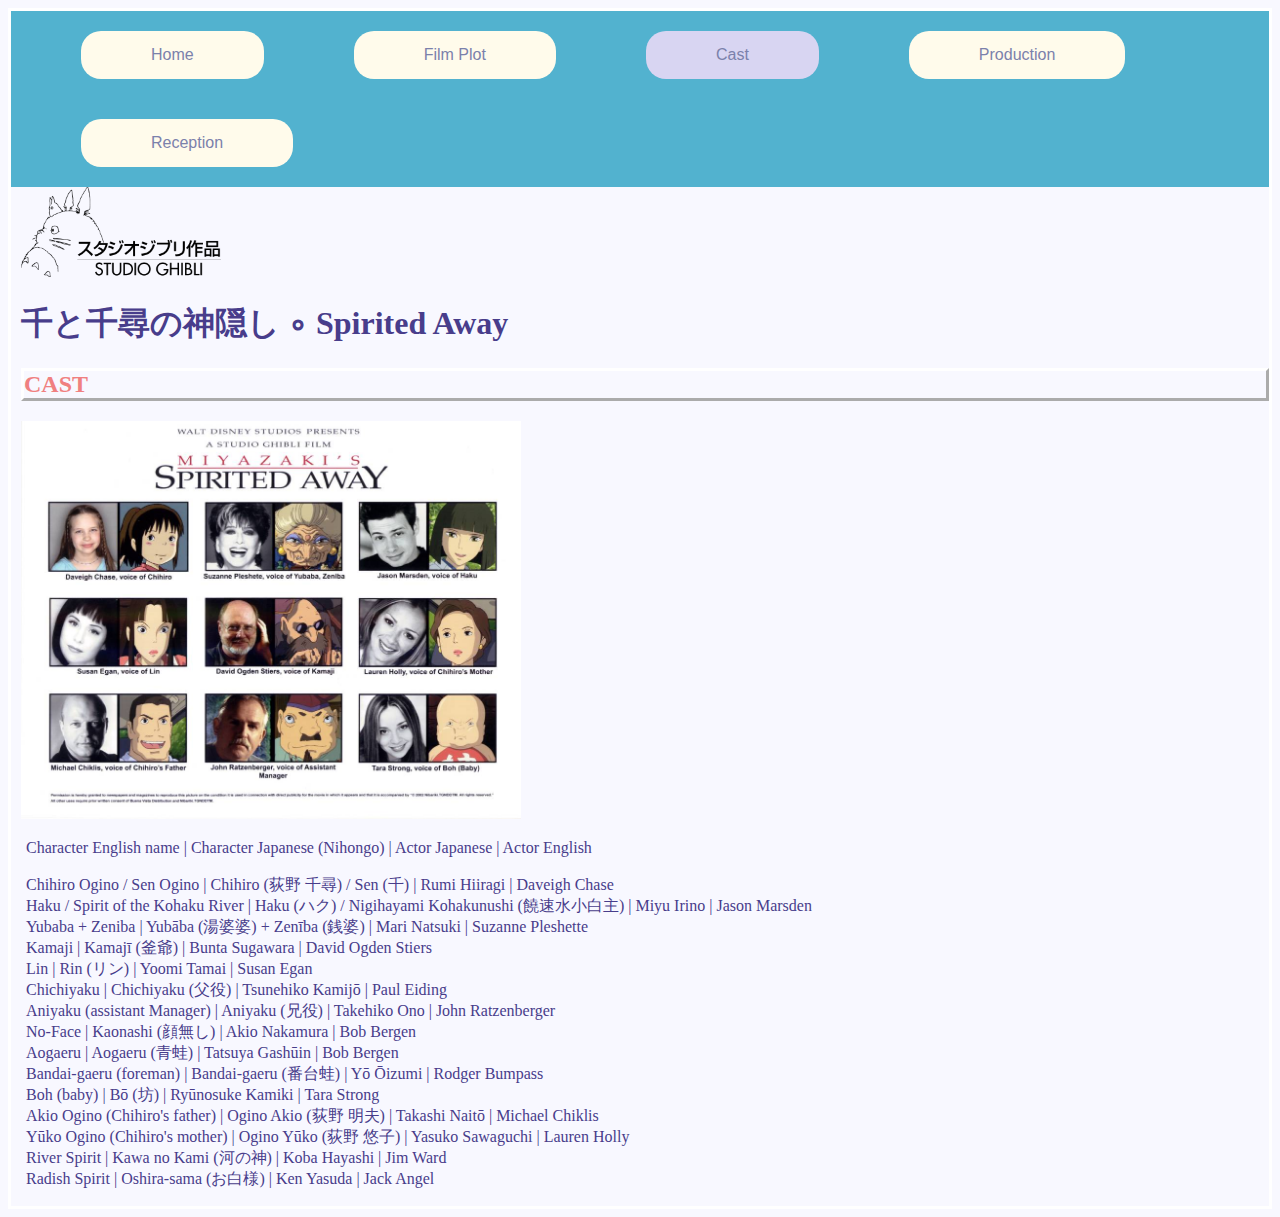
==== SpritedAway Home/cast.html @ 6ca8e380 "linked pages to nav bar" ====
<!DOCTYPE html>
<html lang="en">
<head>
    <meta charset="utf-8">
    <meta name="viewport" content="width=device-width">
    <link rel="stylesheet" href="styles.css">
    <title>Spirited Away Fansite</title>
</head>
    
<style>
ul {
  list-style-type: none;
  margin: 0;
  padding: 0;
  overflow: hidden;
  background-color: #52b2cf;
}

li {
    margin-left: 50px;
  float:Left;
}

li a {
  display: block;
    border-radius: 20px;
    background-color: #fffbeb;
  color: #7b81ab;
font-family: Arial, Helvetica, sans-serif;
  text-align: center;
  padding: 15px 18px;
padding-right: 70px;
padding-left: 70px;
    margin: 20px;
  text-decoration:none;
}

li a:hover:not(.active) {
  background-color: #fff1cc;
}

.active {
  background-color: #d8d5f2;
}
</style>
    
<body>

<ul>
    <li><a href="Home.html">Home</a></li>
    <li><a href="FilmPlot.html">Film Plot</a></li>
    <li><a class="active" href="cast.html">Cast</a></li>
    <li><a href="prod.html">Production</a></li>
    <li><a href="recept.html">Reception</a></li>
</ul>
 
<body>
    <img src="images/Studio_Ghibli_logo.svg.png" alt="Studio Ghibli Logo" width="200" height="90">
    <h1> 千と千尋の神隠し ∘  Spirited Away  </h1>
   
    <h2> CAST </h2>
    <img src="images/Voices.jpg" alt="side by side image of voice actors and characters" width="500" height="398">
    <p>
        Character English name | Character Japanese (Nihongo) | Actor Japanese | Actor English <br>

        <br> Chihiro Ogino / Sen	Ogino | Chihiro (荻野 千尋) / Sen (千) | Rumi Hiiragi | Daveigh Chase
        <br> Haku / Spirit of the Kohaku River | Haku (ハク) / Nigihayami Kohakunushi (饒速水小白主) | Miyu Irino | Jason Marsden
        <br> Yubaba + Zeniba | Yubāba (湯婆婆) + Zenība (銭婆) | Mari Natsuki | Suzanne Pleshette
        <br> Kamaji | Kamajī (釜爺) | Bunta Sugawara | David Ogden Stiers
        <br> Lin | Rin (リン) | Yoomi Tamai | Susan Egan
        <br> Chichiyaku | Chichiyaku (父役) | Tsunehiko Kamijō | Paul Eiding
        <br> Aniyaku (assistant Manager) | Aniyaku (兄役) | Takehiko Ono | John Ratzenberger
        <br> No-Face | Kaonashi (顔無し) | Akio Nakamura | Bob Bergen
        <br> Aogaeru | Aogaeru (青蛙) | Tatsuya Gashūin | Bob Bergen
        <br> Bandai-gaeru (foreman) | Bandai-gaeru (番台蛙) | Yō Ōizumi | Rodger Bumpass
        <br> Boh (baby) | Bō (坊)	| Ryūnosuke Kamiki | Tara Strong
        <br> Akio Ogino (Chihiro's father) | Ogino Akio (荻野 明夫) | Takashi Naitō | Michael Chiklis
        <br> Yūko Ogino (Chihiro's mother) | Ogino Yūko (荻野 悠子) | Yasuko Sawaguchi | Lauren Holly
        <br> River Spirit | Kawa no Kami (河の神) | Koba Hayashi | Jim Ward
        <br> Radish Spirit | Oshira-sama (お白様) | Ken Yasuda | Jack Angel
    </p>

</body>
</html>
---- SpritedAway Home/styles.css ----
body{
    background-color: ghostwhite;
    border-style: solid;
    border-color: white;
}

img{
     margin-left: 10px;
}

h1 {
  color: darkslateblue;
  margin-left: 20px;
    margin-left: 10px;
}

h2 {
  color: lightcoral;
    border-style: outset;
  border-color: white;
    margin-left: 10px;
}

p{
    margin-left: 15px;
    color: darkslateblue;
}
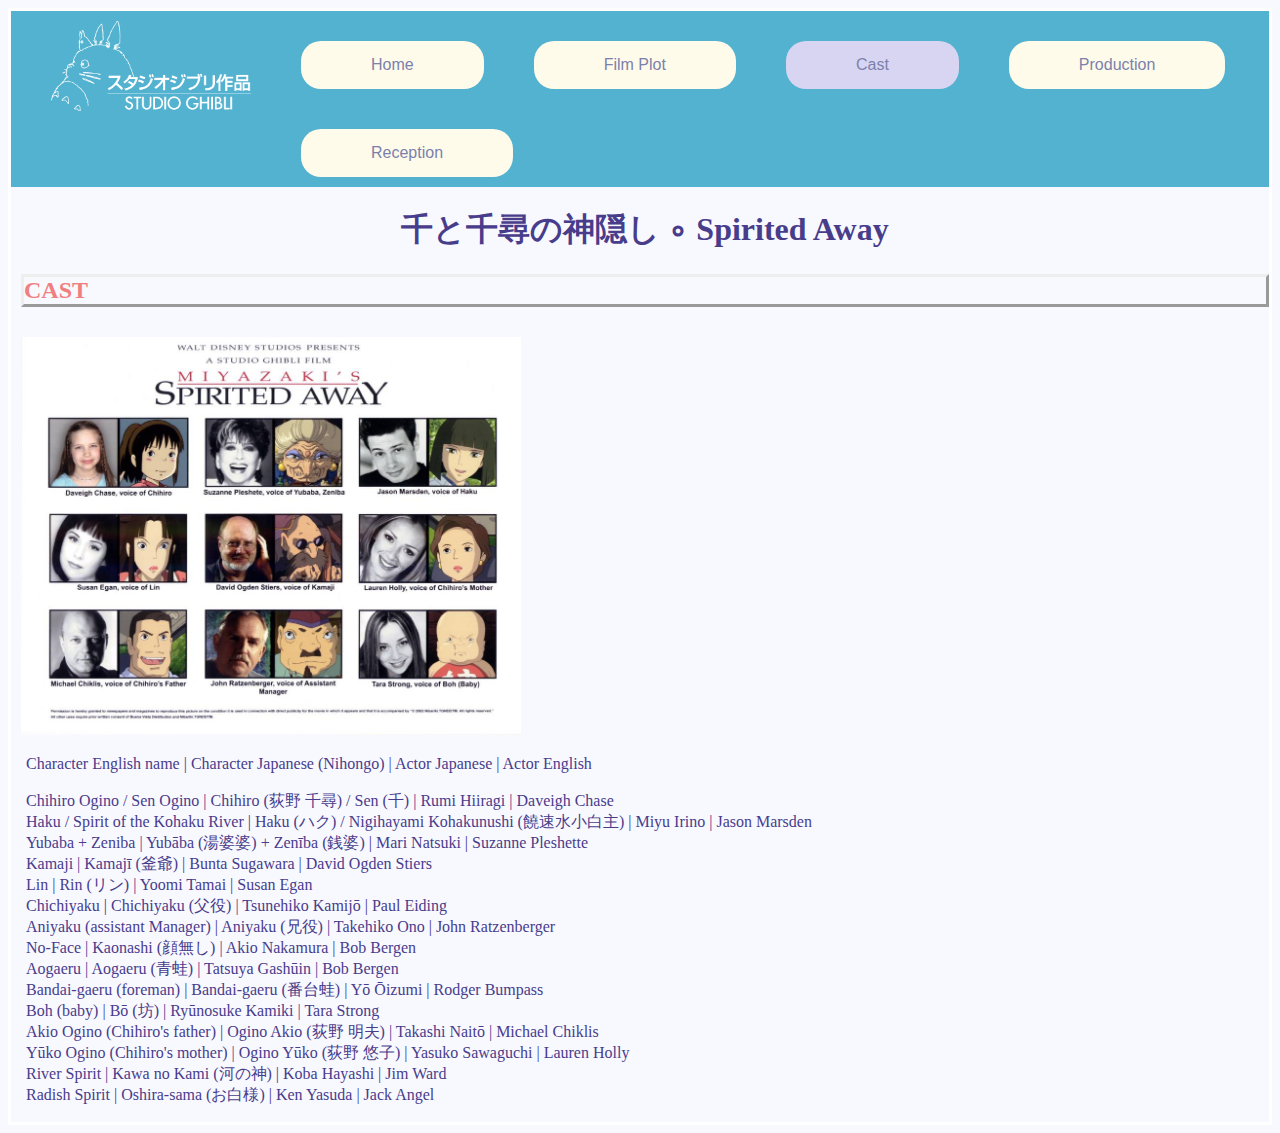
==== commit d988fc7d: "Added Logo to more pages + image adjustment" ====
--- a/SpritedAway Home/cast.html
+++ b/SpritedAway Home/cast.html
@@ -7,46 +7,8 @@
     <title>Spirited Away Fansite</title>
 </head>
     
-<style>
-ul {
-  list-style-type: none;
-  margin: 0;
-  padding: 0;
-  overflow: hidden;
-  background-color: #52b2cf;
-}
-
-li {
-    margin-left: 50px;
-  float:Left;
-}
-
-li a {
-  display: block;
-    border-radius: 20px;
-    background-color: #fffbeb;
-  color: #7b81ab;
-font-family: Arial, Helvetica, sans-serif;
-  text-align: center;
-  padding: 15px 18px;
-padding-right: 70px;
-padding-left: 70px;
-    margin: 20px;
-  text-decoration:none;
-}
-
-li a:hover:not(.active) {
-  background-color: #fff1cc;
-}
-
-.active {
-  background-color: #d8d5f2;
-}
-</style>
-    
-<body>
-
 <ul>
+    <li> <img src= "images/Ghibli%20Logo%20white.png" alt="Studio Ghibli Logo" width="200" height="90"></li>
     <li><a href="Home.html">Home</a></li>
     <li><a href="FilmPlot.html">Film Plot</a></li>
     <li><a class="active" href="cast.html">Cast</a></li>
@@ -55,7 +17,6 @@
 </ul>
  
 <body>
-    <img src="images/Studio_Ghibli_logo.svg.png" alt="Studio Ghibli Logo" width="200" height="90">
     <h1> 千と千尋の神隠し ∘  Spirited Away  </h1>
    
     <h2> CAST </h2>
--- a/SpritedAway Home/styles.css
+++ b/SpritedAway Home/styles.css
@@ -1,3 +1,39 @@
+ul {
+  list-style-type: none;
+  margin: 0;
+  padding: 0;
+  overflow: hidden;
+  background-color: #52b2cf;
+}
+
+li {
+    margin-left: 30px;
+    float:Left;
+}
+
+li a {
+    display: block;
+    border-radius: 20px;
+    background-color: #fffbeb;
+    color: #7b81ab;
+    font-family: Arial, Helvetica, sans-serif;
+    text-align: center;
+    padding: 15px 18px;
+    padding-right: 70px;
+    padding-left: 70px;
+    margin: 10px;
+    margin-top:30px;
+    text-decoration:none;
+}
+
+li a:hover:not(.active) {
+  background-color: #fff1cc;
+}
+
+.active {
+  background-color: #d8d5f2;
+}
+
 
 body{
     background-color: ghostwhite;
@@ -6,23 +42,35 @@
 }
 
 img{
-     margin-left: 10px;
+    margin-left: 10px;
+    margin-right: 10px;
+    margin-top: 10px;
+    
 }
 
 h1 {
-  color: darkslateblue;
-  margin-left: 20px;
+    text-align: center;
+    color: darkslateblue;
+    margin-left: 20px;
     margin-left: 10px;
 }
 
 h2 {
-  color: lightcoral;
+    color: lightcoral;
     border-style: outset;
-  border-color: white;
+    border-color:;
     margin-left: 10px;
+}
+p1{
+    color: red;
 }
 
 p{
     margin-left: 15px;
     color: darkslateblue;
+}
+
+
+img{
+     margin-left: 10px;
 }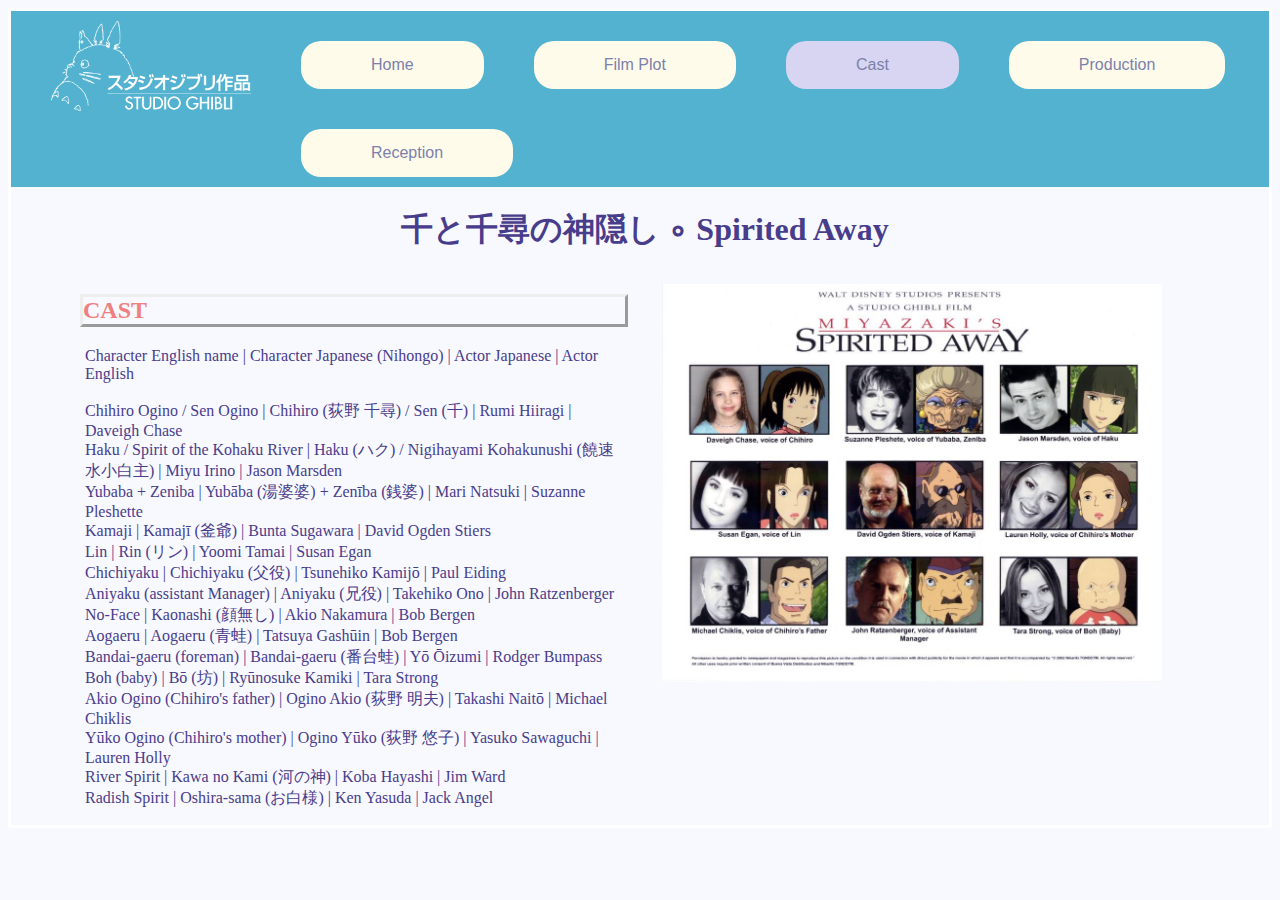
==== commit 4f7b84be: "Added grid system to Cast page" ====
--- a/SpritedAway Home/cast.html
+++ b/SpritedAway Home/cast.html
@@ -3,7 +3,8 @@
 <head>
     <meta charset="utf-8">
     <meta name="viewport" content="width=device-width">
-    <link rel="stylesheet" href="styles.css">
+    <link rel="stylesheet" href="cast.css">
+    <link rel="stylesheet" href="bootstrap-5.1.3-dist/css/bootstrap-grid.css">
     <title>Spirited Away Fansite</title>
 </head>
     
@@ -15,31 +16,40 @@
     <li><a href="prod.html">Production</a></li>
     <li><a href="recept.html">Reception</a></li>
 </ul>
- 
-<body>
-    <h1> 千と千尋の神隠し ∘  Spirited Away  </h1>
-   
-    <h2> CAST </h2>
-    <img src="images/Voices.jpg" alt="side by side image of voice actors and characters" width="500" height="398">
-    <p>
-        Character English name | Character Japanese (Nihongo) | Actor Japanese | Actor English <br>
 
-        <br> Chihiro Ogino / Sen	Ogino | Chihiro (荻野 千尋) / Sen (千) | Rumi Hiiragi | Daveigh Chase
-        <br> Haku / Spirit of the Kohaku River | Haku (ハク) / Nigihayami Kohakunushi (饒速水小白主) | Miyu Irino | Jason Marsden
-        <br> Yubaba + Zeniba | Yubāba (湯婆婆) + Zenība (銭婆) | Mari Natsuki | Suzanne Pleshette
-        <br> Kamaji | Kamajī (釜爺) | Bunta Sugawara | David Ogden Stiers
-        <br> Lin | Rin (リン) | Yoomi Tamai | Susan Egan
-        <br> Chichiyaku | Chichiyaku (父役) | Tsunehiko Kamijō | Paul Eiding
-        <br> Aniyaku (assistant Manager) | Aniyaku (兄役) | Takehiko Ono | John Ratzenberger
-        <br> No-Face | Kaonashi (顔無し) | Akio Nakamura | Bob Bergen
-        <br> Aogaeru | Aogaeru (青蛙) | Tatsuya Gashūin | Bob Bergen
-        <br> Bandai-gaeru (foreman) | Bandai-gaeru (番台蛙) | Yō Ōizumi | Rodger Bumpass
-        <br> Boh (baby) | Bō (坊)	| Ryūnosuke Kamiki | Tara Strong
-        <br> Akio Ogino (Chihiro's father) | Ogino Akio (荻野 明夫) | Takashi Naitō | Michael Chiklis
-        <br> Yūko Ogino (Chihiro's mother) | Ogino Yūko (荻野 悠子) | Yasuko Sawaguchi | Lauren Holly
-        <br> River Spirit | Kawa no Kami (河の神) | Koba Hayashi | Jim Ward
-        <br> Radish Spirit | Oshira-sama (お白様) | Ken Yasuda | Jack Angel
-    </p>
+<h1> 千と千尋の神隠し ∘  Spirited Away  </h1>
 
-</body>
+<div class="container">
+    <div class="row">
+    <div class="col"> 
+        <body>
+        <h2> CAST </h2>
+        <p>
+            Character English name | Character Japanese (Nihongo) | Actor Japanese | Actor English <br>
+
+            <br> Chihiro Ogino / Sen	Ogino | Chihiro (荻野 千尋) / Sen (千) | Rumi Hiiragi | Daveigh Chase
+            <br> Haku / Spirit of the Kohaku River | Haku (ハク) / Nigihayami Kohakunushi (饒速水小白主) | Miyu Irino | Jason Marsden
+            <br> Yubaba + Zeniba | Yubāba (湯婆婆) + Zenība (銭婆) | Mari Natsuki | Suzanne Pleshette
+            <br> Kamaji | Kamajī (釜爺) | Bunta Sugawara | David Ogden Stiers
+            <br> Lin | Rin (リン) | Yoomi Tamai | Susan Egan
+            <br> Chichiyaku | Chichiyaku (父役) | Tsunehiko Kamijō | Paul Eiding
+            <br> Aniyaku (assistant Manager) | Aniyaku (兄役) | Takehiko Ono | John Ratzenberger
+            <br> No-Face | Kaonashi (顔無し) | Akio Nakamura | Bob Bergen
+            <br> Aogaeru | Aogaeru (青蛙) | Tatsuya Gashūin | Bob Bergen
+            <br> Bandai-gaeru (foreman) | Bandai-gaeru (番台蛙) | Yō Ōizumi | Rodger Bumpass
+            <br> Boh (baby) | Bō (坊)	| Ryūnosuke Kamiki | Tara Strong
+            <br> Akio Ogino (Chihiro's father) | Ogino Akio (荻野 明夫) | Takashi Naitō | Michael Chiklis
+            <br> Yūko Ogino (Chihiro's mother) | Ogino Yūko (荻野 悠子) | Yasuko Sawaguchi | Lauren Holly
+            <br> River Spirit | Kawa no Kami (河の神) | Koba Hayashi | Jim Ward
+            <br> Radish Spirit | Oshira-sama (お白様) | Ken Yasuda | Jack Angel
+        </p>
+        </body>
+    </div>
+        
+    <div class="col">
+        <img src="images/Voices.jpg" alt="side by side image of voice actors and characters" width="500" height="398">
+    </div>
+    </div>
+</div>
+    
 </html>--- a/SpritedAway Home/cast.css
+++ b/SpritedAway Home/cast.css
@@ -0,0 +1,87 @@
+ul {
+  list-style-type: none;
+  margin: 0;
+  padding: 0;
+  overflow: hidden;
+  background-color: #52b2cf;
+}
+
+li {
+    margin-left: 30px;
+    float:Left;
+}
+
+li a {
+    display: block;
+    border-radius: 20px;
+    background-color: #fffbeb;
+    color: #7b81ab;
+    font-family: Arial, Helvetica, sans-serif;
+    text-align: center;
+    padding: 15px 18px;
+    padding-right: 70px;
+    padding-left: 70px;
+    margin: 10px;
+    margin-top:30px;
+    text-decoration:none;
+}
+
+li a:hover:not(.active) {
+  background-color: #fff1cc;
+}
+
+.active {
+  background-color: #d8d5f2;
+}
+
+
+body{
+    background-color: ghostwhite;
+    border-style: solid;
+    border-color: white;
+}
+
+img{
+    margin-left: 10px;
+    margin-right: 10px;
+    margin-top: 10px;
+    
+}
+
+h1 {
+    text-align: center;
+    color: darkslateblue;
+    margin-left: 20px;
+    margin-left: 10px;
+}
+
+h2 {
+    color: lightcoral;
+    border-style: outset;
+    border-color:;
+    margin-left: 10px;
+}
+p1{
+    color: red;
+}
+
+p{
+    margin-left: 15px;
+    color: darkslateblue;
+}
+
+
+img{
+     margin-left: 10px;
+}
+
+<div class="container">
+  <div class="row">
+    <div class="col">
+      Column
+    </div>
+    <div class="col">
+      Column
+    </div>
+  </div>
+</div>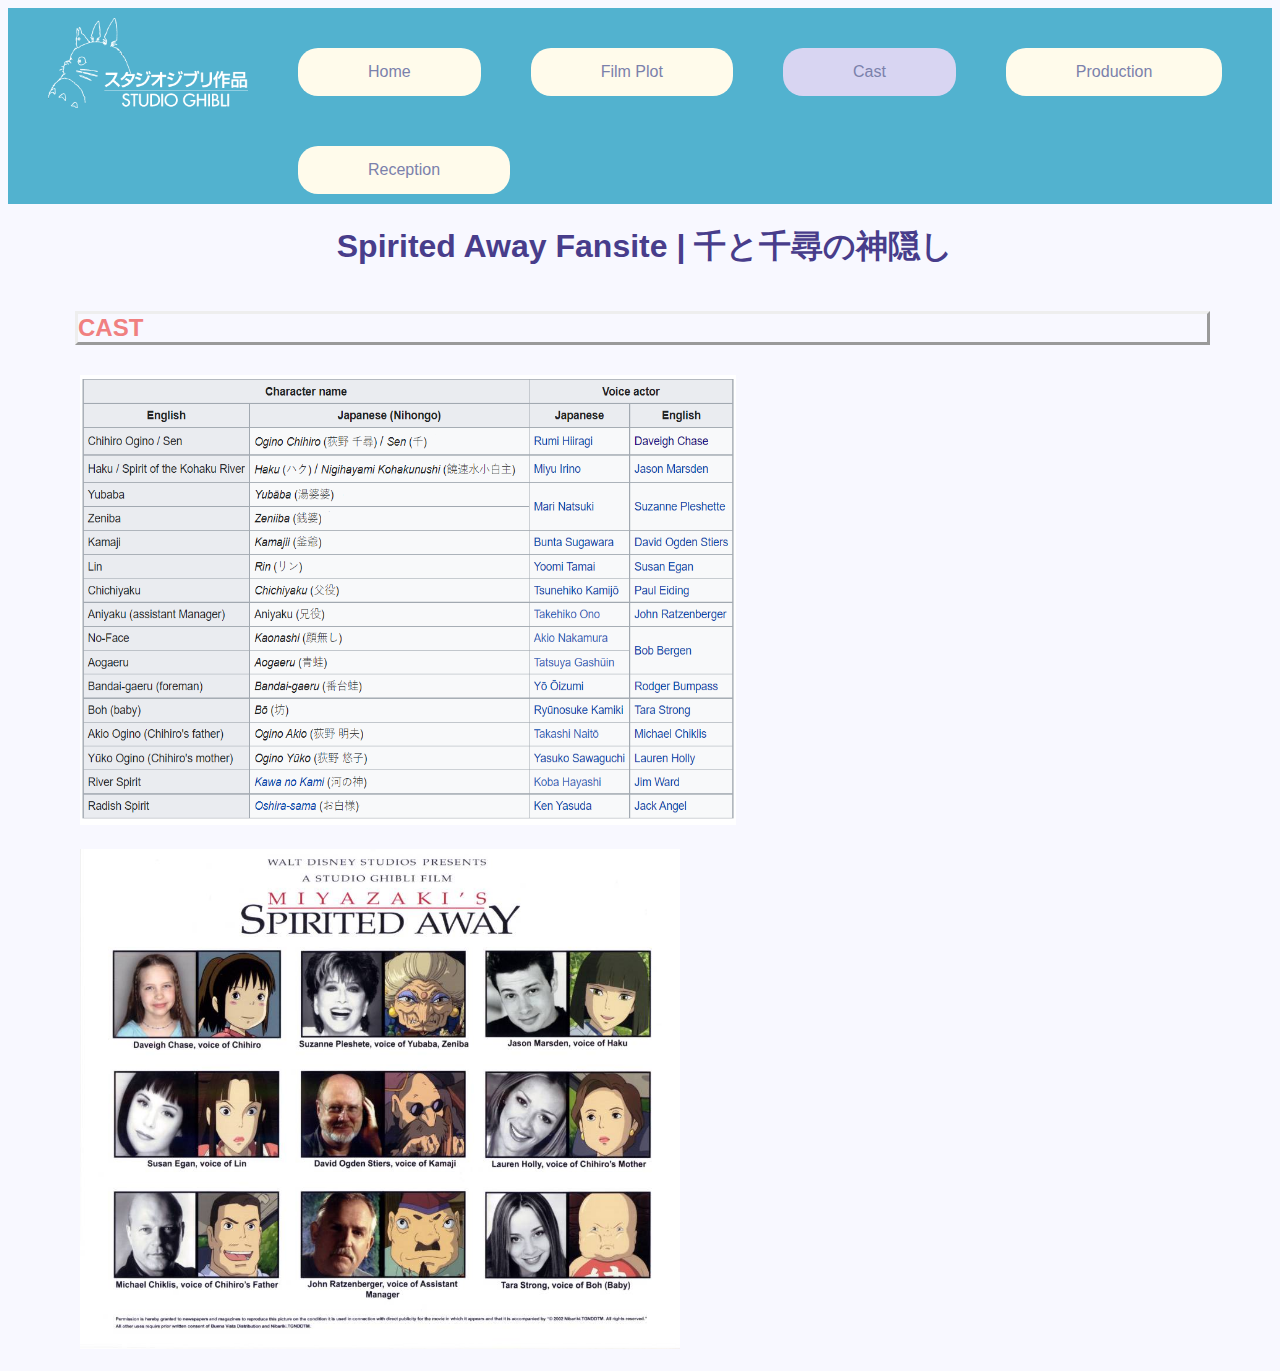
==== commit 7cd594a1: "Images edits / page updates" ====
--- a/SpritedAway Home/cast.html
+++ b/SpritedAway Home/cast.html
@@ -10,21 +10,22 @@
     
 <ul>
     <li> <img src= "images/Ghibli%20Logo%20white.png" alt="Studio Ghibli Logo" width="200" height="90"></li>
-    <li><a href="Home.html">Home</a></li>
+    <li><a href="index.html">Home</a></li>
     <li><a href="FilmPlot.html">Film Plot</a></li>
     <li><a class="active" href="cast.html">Cast</a></li>
     <li><a href="prod.html">Production</a></li>
     <li><a href="recept.html">Reception</a></li>
 </ul>
 
-<h1> 千と千尋の神隠し ∘  Spirited Away  </h1>
+<h1> Spirited Away Fansite | 千と千尋の神隠し  </h1>
 
 <div class="container">
     <div class="row">
     <div class="col"> 
         <body>
         <h2> CAST </h2>
-        <p>
+            <img src="images/CastChart.png" alt="Cast Roles Chart" width="656" height="450">
+        <!--<p>
             Character English name | Character Japanese (Nihongo) | Actor Japanese | Actor English <br>
 
             <br> Chihiro Ogino / Sen	Ogino | Chihiro (荻野 千尋) / Sen (千) | Rumi Hiiragi | Daveigh Chase
@@ -42,12 +43,12 @@
             <br> Yūko Ogino (Chihiro's mother) | Ogino Yūko (荻野 悠子) | Yasuko Sawaguchi | Lauren Holly
             <br> River Spirit | Kawa no Kami (河の神) | Koba Hayashi | Jim Ward
             <br> Radish Spirit | Oshira-sama (お白様) | Ken Yasuda | Jack Angel
-        </p>
+        </p>-->
         </body>
     </div>
         
     <div class="col">
-        <img src="images/Voices.jpg" alt="side by side image of voice actors and characters" width="500" height="398">
+        <img src="images/Voices.jpg" alt="side by side image of voice actors and characters" width="600" height="500">
     </div>
     </div>
 </div>
--- a/SpritedAway Home/cast.css
+++ b/SpritedAway Home/cast.css
@@ -22,7 +22,7 @@
     padding-right: 70px;
     padding-left: 70px;
     margin: 10px;
-    margin-top:30px;
+    margin-top:40px;
     text-decoration:none;
 }
 
@@ -37,18 +37,18 @@
 
 body{
     background-color: ghostwhite;
-    border-style: solid;
-    border-color: white;
 }
 
 img{
     margin-left: 10px;
     margin-right: 10px;
     margin-top: 10px;
+    padding-bottom: 10px;
     
 }
 
 h1 {
+    font-family: Arial, Helvetica, sans-serif;
     text-align: center;
     color: darkslateblue;
     margin-left: 20px;
@@ -56,23 +56,23 @@
 }
 
 h2 {
+    font-family: Arial, Helvetica, sans-serif;
     color: lightcoral;
     border-style: outset;
     border-color:;
-    margin-left: 10px;
+    margin-left: 5px;
 }
 p1{
+    font-family: Arial, Helvetica, sans-serif;
     color: red;
 }
 
 p{
+    font-family: Arial, Helvetica, sans-serif;
+    font-size: 12px;
+    line-height: 23px;
     margin-left: 15px;
     color: darkslateblue;
-}
-
-
-img{
-     margin-left: 10px;
 }
 
 <div class="container">
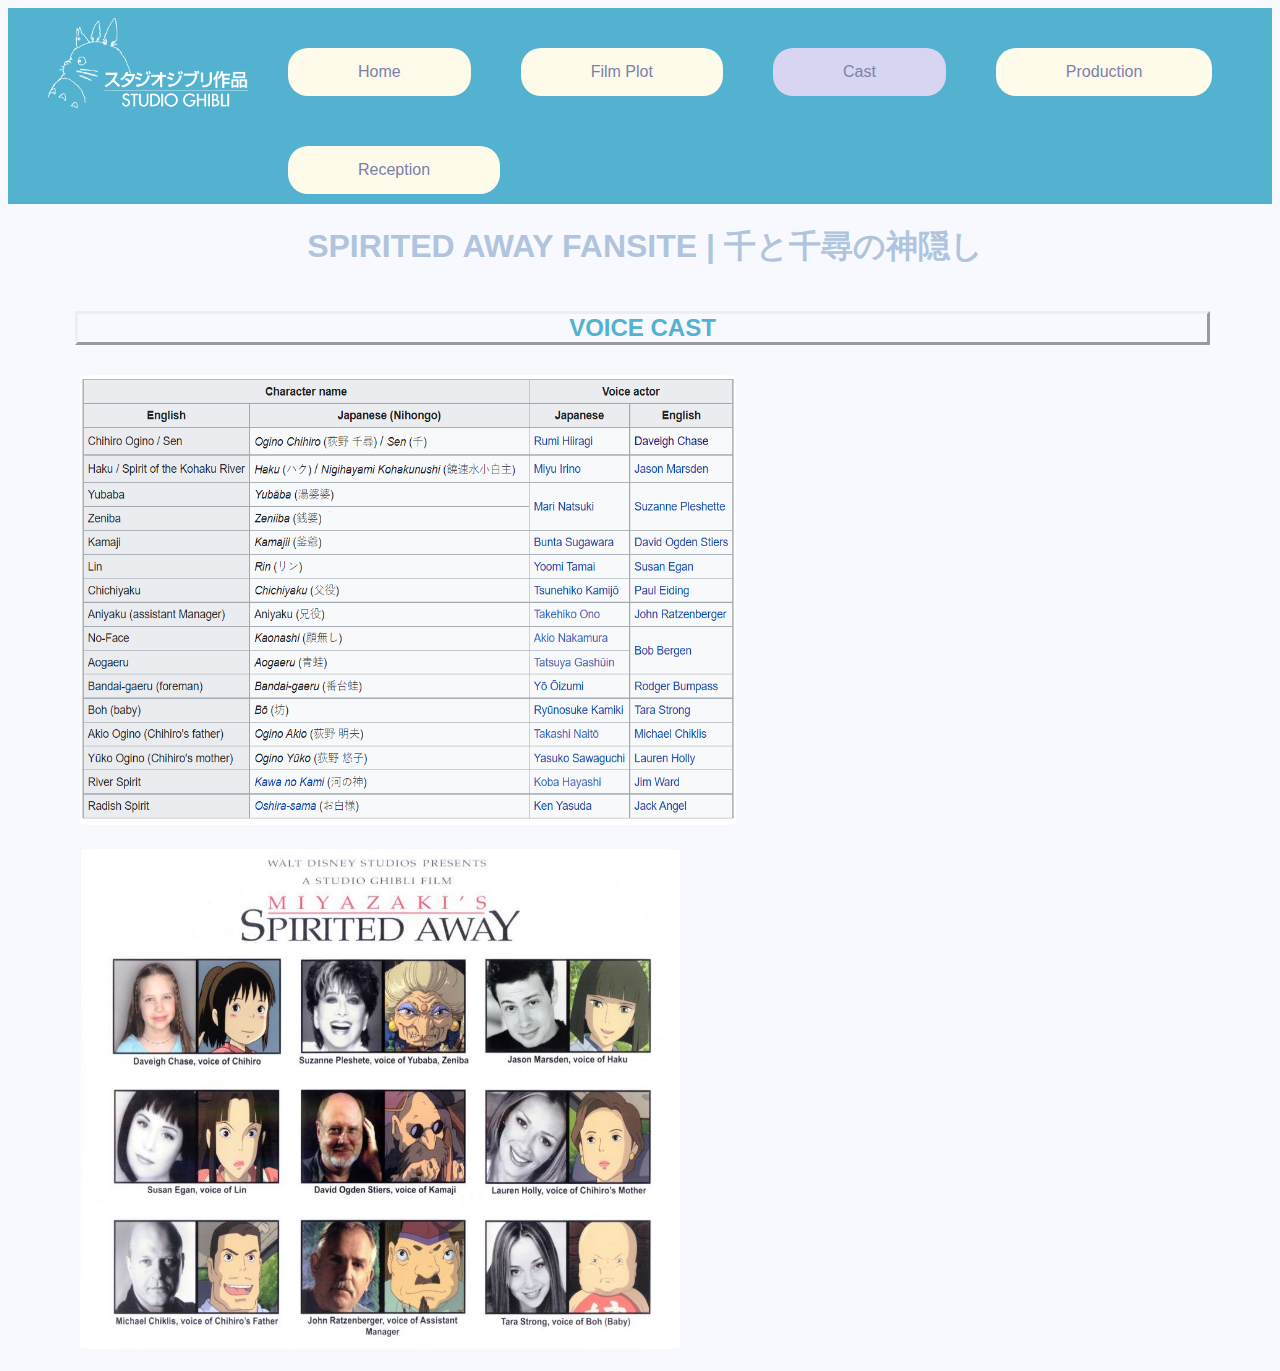
==== commit 0ea22e59: "Edits for the Final" ====
--- a/SpritedAway Home/cast.html
+++ b/SpritedAway Home/cast.html
@@ -17,13 +17,13 @@
     <li><a href="recept.html">Reception</a></li>
 </ul>
 
-<h1> Spirited Away Fansite | 千と千尋の神隠し  </h1>
+<h1> SPIRITED AWAY FANSITE | 千と千尋の神隠し  </h1>
 
 <div class="container">
     <div class="row">
     <div class="col"> 
         <body>
-        <h2> CAST </h2>
+        <h2> VOICE CAST </h2>
             <img src="images/CastChart.png" alt="Cast Roles Chart" width="656" height="450">
         <!--<p>
             Character English name | Character Japanese (Nihongo) | Actor Japanese | Actor English <br>
--- a/SpritedAway Home/cast.css
+++ b/SpritedAway Home/cast.css
@@ -40,24 +40,24 @@
 }
 
 img{
+    padding-top: 10px;
+    padding-bottom: 10px;
     margin-left: 10px;
-    margin-right: 10px;
-    margin-top: 10px;
-    padding-bottom: 10px;
-    
+    border-radius: 12px;
 }
 
 h1 {
     font-family: Arial, Helvetica, sans-serif;
     text-align: center;
-    color: darkslateblue;
+    color: lightsteelblue;
     margin-left: 20px;
     margin-left: 10px;
 }
 
 h2 {
     font-family: Arial, Helvetica, sans-serif;
-    color: lightcoral;
+    color: #52b2cf;
+    text-align: center;
     border-style: outset;
     border-color:;
     margin-left: 5px;
